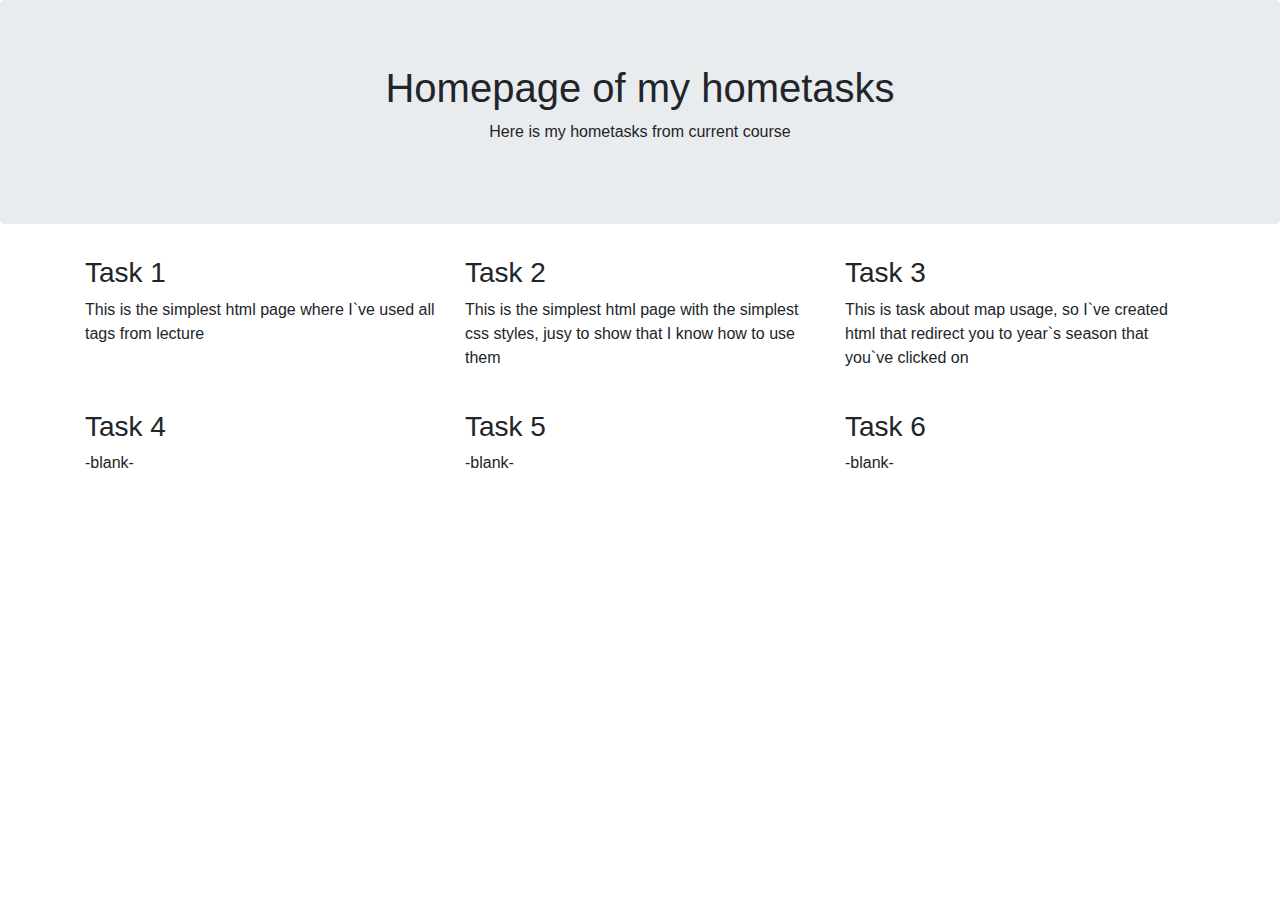
==== index.html @ 3e3ea9bb "Rewrite text in blocks" ====
<!DOCTYPE html>
<html lang="en">
<head>
     <meta charset="UTF-8">
     <meta name="viewport" content="width=device-width, initial-scale=1.0">
     <link rel="stylesheet" href="https://maxcdn.bootstrapcdn.com/bootstrap/4.5.2/css/bootstrap.min.css">
     <link rel="stylesheet" href="css/style.css" type="text/css">
     <script src="https://ajax.googleapis.com/ajax/libs/jquery/3.5.1/jquery.min.js"></script>
     <script src="https://cdnjs.cloudflare.com/ajax/libs/popper.js/1.16.0/umd/popper.min.js"></script>
     <script src="https://maxcdn.bootstrapcdn.com/bootstrap/4.5.2/js/bootstrap.min.js"></script>
     <title>Credit work</title>
</head>
<body>
     <div class="jumbotron text-center">
          <h1>Homepage of my hometasks</h1>
          <p>Here is my hometasks from current course</p>
        </div>
        
        <div class="container">
          <div class="row">
            <div class="col-sm-4">
              <h3>Task 1</h3>
              <p>This is the simplest html page where I`ve used all tags from lecture</p>
              <button onclick="location.href='KV/first_task/first.html'" class="btn" type="button"></button>
            </div>
            <div class="col-sm-4">
              <h3>Task 2</h3>
              <p>This is the simplest html page with the simplest css styles, jusy to show that I know how to use them</p>
              <button onclick="location.href='KV/second_task/index.html'" class="btn" type="button"></button>
            </div>
            <div class="col-sm-4">
              <h3>Task 3</h3>
              <p>This is task about map usage, so I`ve created html that redirect you to year`s season that you`ve clicked on</p>
              <button onclick="location.href='KV/third_task/index.html'" class="btn" type="button"></button>
            </div>
          </div>
          <div class="row">
            <div class="col-sm-4">
              <h3>Task 4</h3>
              <p>-blank-</p>
              <button onclick="location.href='KV/first_task/first.html'" class="btn" type="button"></button>
            </div>
            <div class="col-sm-4">
              <h3>Task 5</h3>
              <p>-blank-</p>
              <button onclick="location.href='KV/second_task/index.html'" class="btn" type="button"></button>
            </div>
            <div class="col-sm-4">
              <h3>Task 6</h3>
              <p>-blank-</p>
              <button onclick="location.href='KV/third_task/index.html'" class="btn" type="button"></button>
            </div>
          </div>
        </div>
    <script></script>
</body>
</html>
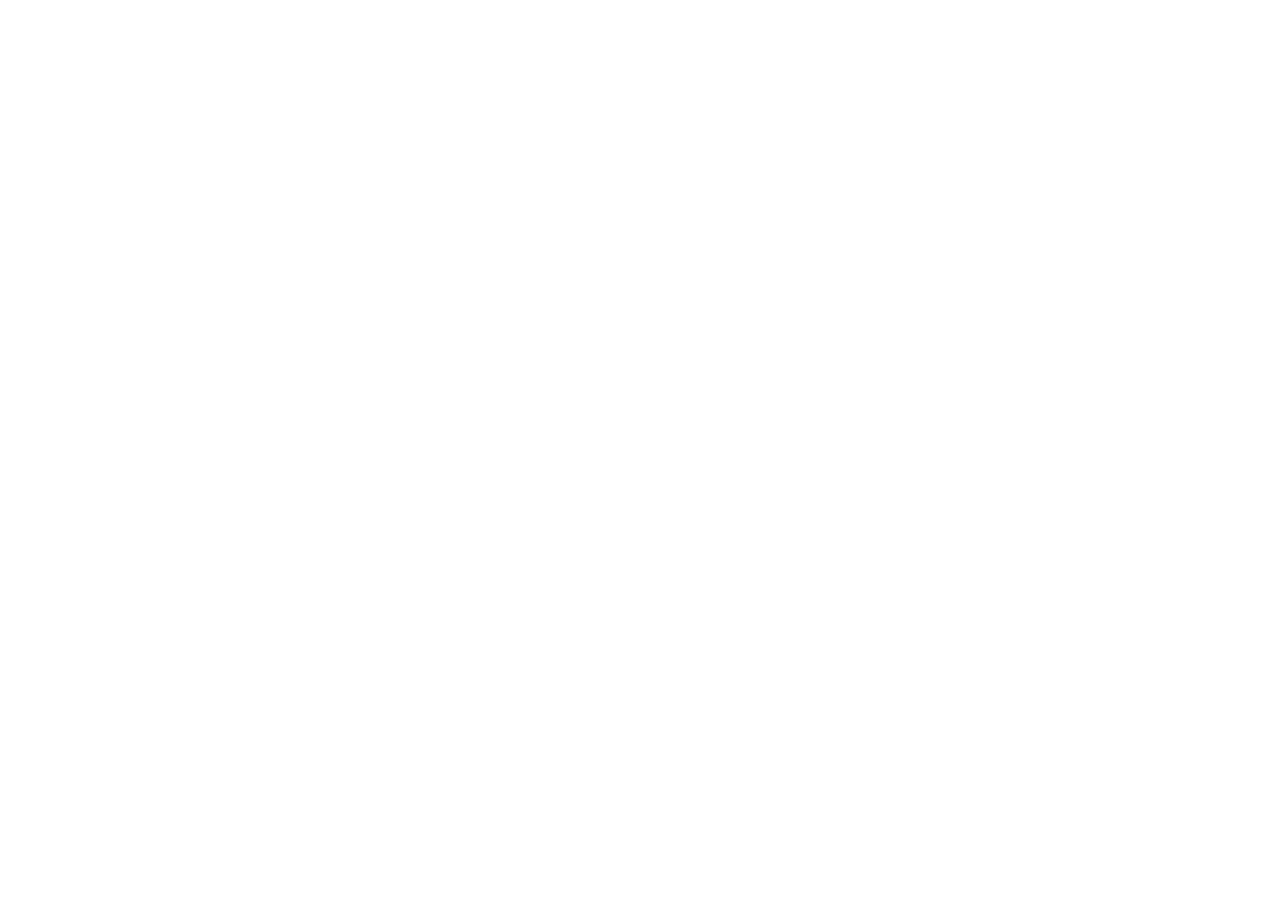
==== commit 13b6174a: "Added 7th task && started main page" ====
--- a/index.html
+++ b/index.html
@@ -3,55 +3,13 @@
 <head>
      <meta charset="UTF-8">
      <meta name="viewport" content="width=device-width, initial-scale=1.0">
-     <link rel="stylesheet" href="https://maxcdn.bootstrapcdn.com/bootstrap/4.5.2/css/bootstrap.min.css">
-     <link rel="stylesheet" href="css/style.css" type="text/css">
      <script src="https://ajax.googleapis.com/ajax/libs/jquery/3.5.1/jquery.min.js"></script>
      <script src="https://cdnjs.cloudflare.com/ajax/libs/popper.js/1.16.0/umd/popper.min.js"></script>
      <script src="https://maxcdn.bootstrapcdn.com/bootstrap/4.5.2/js/bootstrap.min.js"></script>
-     <title>Credit work</title>
+     <link rel="stylesheet" href="css/style.css">
+     <title>Main page</title>
 </head>
 <body>
-     <div class="jumbotron text-center">
-          <h1>Homepage of my hometasks</h1>
-          <p>Here is my hometasks from current course</p>
-        </div>
-        
-        <div class="container">
-          <div class="row">
-            <div class="col-sm-4">
-              <h3>Task 1</h3>
-              <p>This is the simplest html page where I`ve used all tags from lecture</p>
-              <button onclick="location.href='KV/first_task/first.html'" class="btn" type="button"></button>
-            </div>
-            <div class="col-sm-4">
-              <h3>Task 2</h3>
-              <p>This is the simplest html page with the simplest css styles, jusy to show that I know how to use them</p>
-              <button onclick="location.href='KV/second_task/index.html'" class="btn" type="button"></button>
-            </div>
-            <div class="col-sm-4">
-              <h3>Task 3</h3>
-              <p>This is task about map usage, so I`ve created html that redirect you to year`s season that you`ve clicked on</p>
-              <button onclick="location.href='KV/third_task/index.html'" class="btn" type="button"></button>
-            </div>
-          </div>
-          <div class="row">
-            <div class="col-sm-4">
-              <h3>Task 4</h3>
-              <p>-blank-</p>
-              <button onclick="location.href='KV/first_task/first.html'" class="btn" type="button"></button>
-            </div>
-            <div class="col-sm-4">
-              <h3>Task 5</h3>
-              <p>-blank-</p>
-              <button onclick="location.href='KV/second_task/index.html'" class="btn" type="button"></button>
-            </div>
-            <div class="col-sm-4">
-              <h3>Task 6</h3>
-              <p>-blank-</p>
-              <button onclick="location.href='KV/third_task/index.html'" class="btn" type="button"></button>
-            </div>
-          </div>
-        </div>
-    <script></script>
+     <nav></nav>
 </body>
 </html>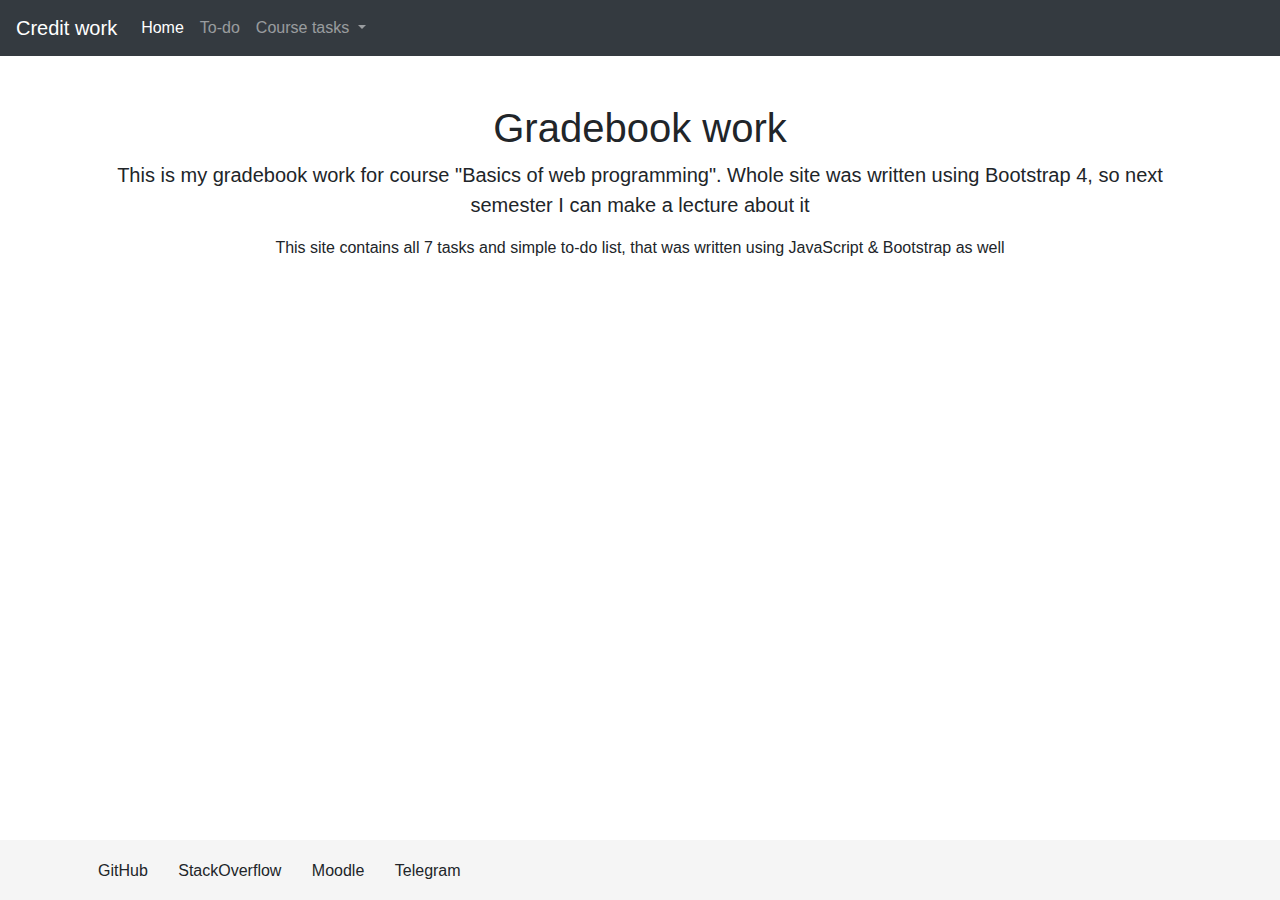
==== commit 6d8ac992: "created Main page && linked all pages" ====
--- a/index.html
+++ b/index.html
@@ -3,6 +3,7 @@
 <head>
      <meta charset="UTF-8">
      <meta name="viewport" content="width=device-width, initial-scale=1.0">
+     <link rel="stylesheet" href="https://maxcdn.bootstrapcdn.com/bootstrap/4.5.2/css/bootstrap.min.css">
      <script src="https://ajax.googleapis.com/ajax/libs/jquery/3.5.1/jquery.min.js"></script>
      <script src="https://cdnjs.cloudflare.com/ajax/libs/popper.js/1.16.0/umd/popper.min.js"></script>
      <script src="https://maxcdn.bootstrapcdn.com/bootstrap/4.5.2/js/bootstrap.min.js"></script>
@@ -10,6 +11,51 @@
      <title>Main page</title>
 </head>
 <body>
-     <nav></nav>
+     <nav class="navbar navbar-expand-lg navbar-dark bg-dark">
+          <a class="navbar-brand" href="#">Credit work</a>
+          <button class="navbar-toggler" type="button" data-toggle="collapse" data-target="#navbarSupportedContent" aria-controls="navbarSupportedContent" aria-expanded="false" aria-label="Toggle navigation">
+              <span class="navbar-toggler-icon"></span>
+          </button>
+        
+          <div class="collapse navbar-collapse" id="navbarSupportedContent">
+                 <ul class="navbar-nav mr-auto">
+                    <li class="nav-item active">
+                         <a class="nav-link" href="#">Home <span class="sr-only">(current)</span></a>
+                    </li>
+                    <li class="nav-item">
+                      <a class="nav-link" href="#">To-do</a>
+                    </li>
+                    <li class="nav-item dropdown">
+                      <a class="nav-link dropdown-toggle" href="#" id="navbarDropdown" role="button" data-toggle="dropdown" aria-haspopup="true" aria-expanded="false">
+                         Course tasks
+                      </a>
+                      <div class="dropdown-menu" aria-labelledby="navbarDropdown">
+                         <a class="dropdown-item" href="tasks.html">Page with tasks and description</a>
+                         <div class="dropdown-divider"></div>
+                        <a class="dropdown-item" href="KV/first_task/index.html">Task 1</a>
+                        <a class="dropdown-item" href="KV/second_task/index.html">Task 2</a>
+                        <a class="dropdown-item" href="KV/third_task/index.html">Task 3</a>
+                        <a class="dropdown-item" href="KV/fourth_task/index.html">Task 4</a>
+                        <a class="dropdown-item" href="KV/fiveth_task/index.html">Task 5</a>
+                        <a class="dropdown-item" href="KV/sixth_task/index.html">Task 6</a>
+                        <a class="dropdown-item" href="KV/seventh_task/index.html">Task 7</a>
+                         </div>
+                    </li>
+               </ul>
+          </div>
+     </nav>
+     <main role="main" class="container  text-center">
+          <h1 class="mt-5">Gradebook work</h1>
+          <p class="lead">This is my gradebook work for course "Basics of web programming". Whole site was written using Bootstrap 4, so next semester I can make a lecture about it</p>
+          <p>This site contains all 7 tasks and simple to-do list, that was written using JavaScript & Bootstrap as well</p>
+     </main>
+     <footer class="footer">
+          <div class="container">
+               <a href="https://github.com/stormBMO" class="btn">GitHub</a>
+               <a href="https://stackoverflow.com/users/10731444/andrey" class="btn">StackOverflow</a>
+               <a href="https://moodle.uniyar.ac.ru/user/view.php?id=10101" class="btn">Moodle</a>
+               <a href="https://t.me/stormbmo" class="btn">Telegram</a>
+          </div>
+     </footer>
 </body>
 </html>--- a/css/style.css
+++ b/css/style.css
@@ -0,0 +1,8 @@
+.footer {
+     position: absolute;
+     bottom: 0;
+     width: 100%;
+     height: 60px;
+     line-height: 60px;
+     background-color: #f5f5f5;
+ }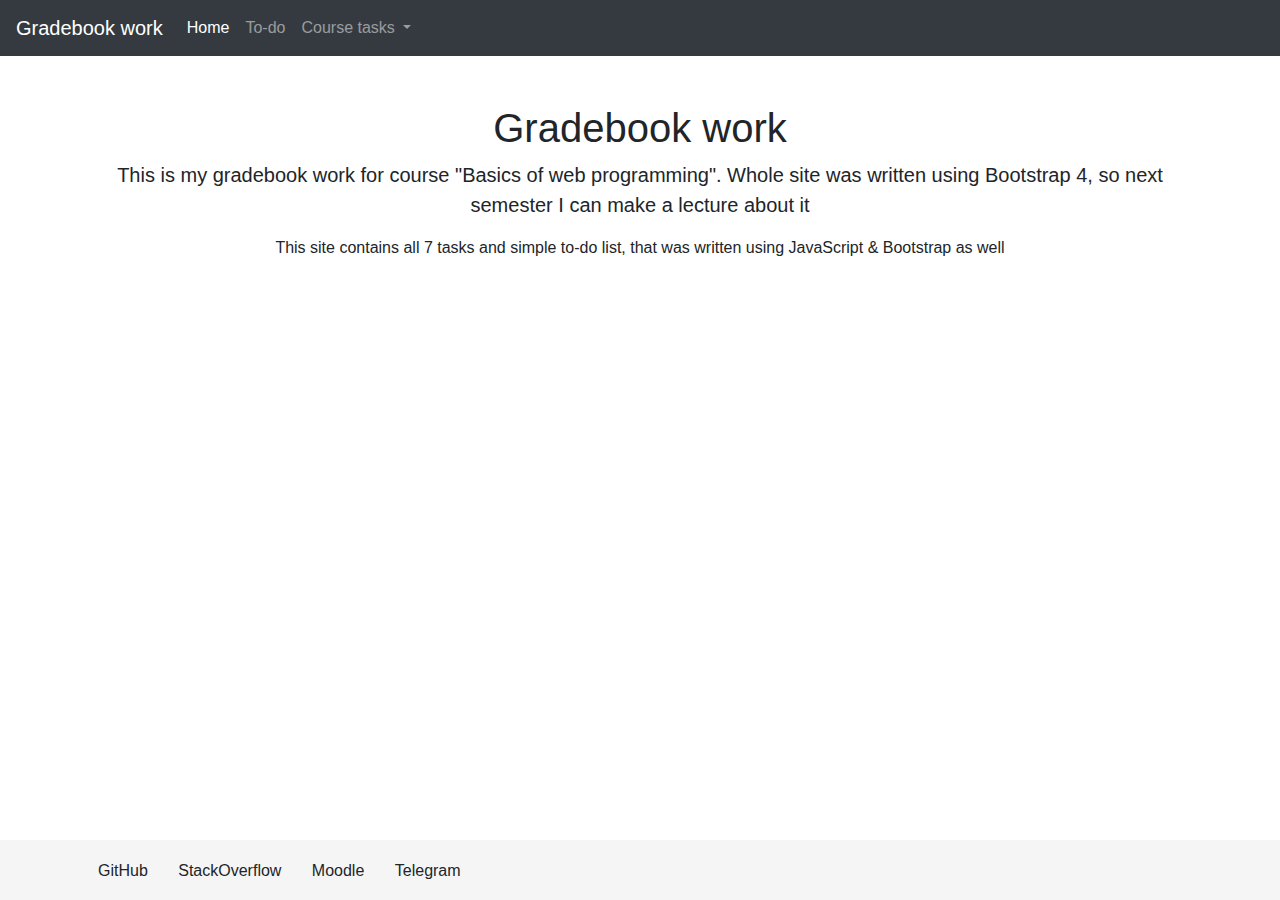
==== commit 34c883eb: "Finished work" ====
--- a/index.html
+++ b/index.html
@@ -12,7 +12,7 @@
 </head>
 <body>
      <nav class="navbar navbar-expand-lg navbar-dark bg-dark">
-          <a class="navbar-brand" href="#">Credit work</a>
+          <a class="navbar-brand" href="#">Gradebook work</a>
           <button class="navbar-toggler" type="button" data-toggle="collapse" data-target="#navbarSupportedContent" aria-controls="navbarSupportedContent" aria-expanded="false" aria-label="Toggle navigation">
               <span class="navbar-toggler-icon"></span>
           </button>
@@ -23,7 +23,7 @@
                          <a class="nav-link" href="#">Home <span class="sr-only">(current)</span></a>
                     </li>
                     <li class="nav-item">
-                      <a class="nav-link" href="#">To-do</a>
+                      <a class="nav-link" href="todo.html">To-do</a>
                     </li>
                     <li class="nav-item dropdown">
                       <a class="nav-link dropdown-toggle" href="#" id="navbarDropdown" role="button" data-toggle="dropdown" aria-haspopup="true" aria-expanded="false">
